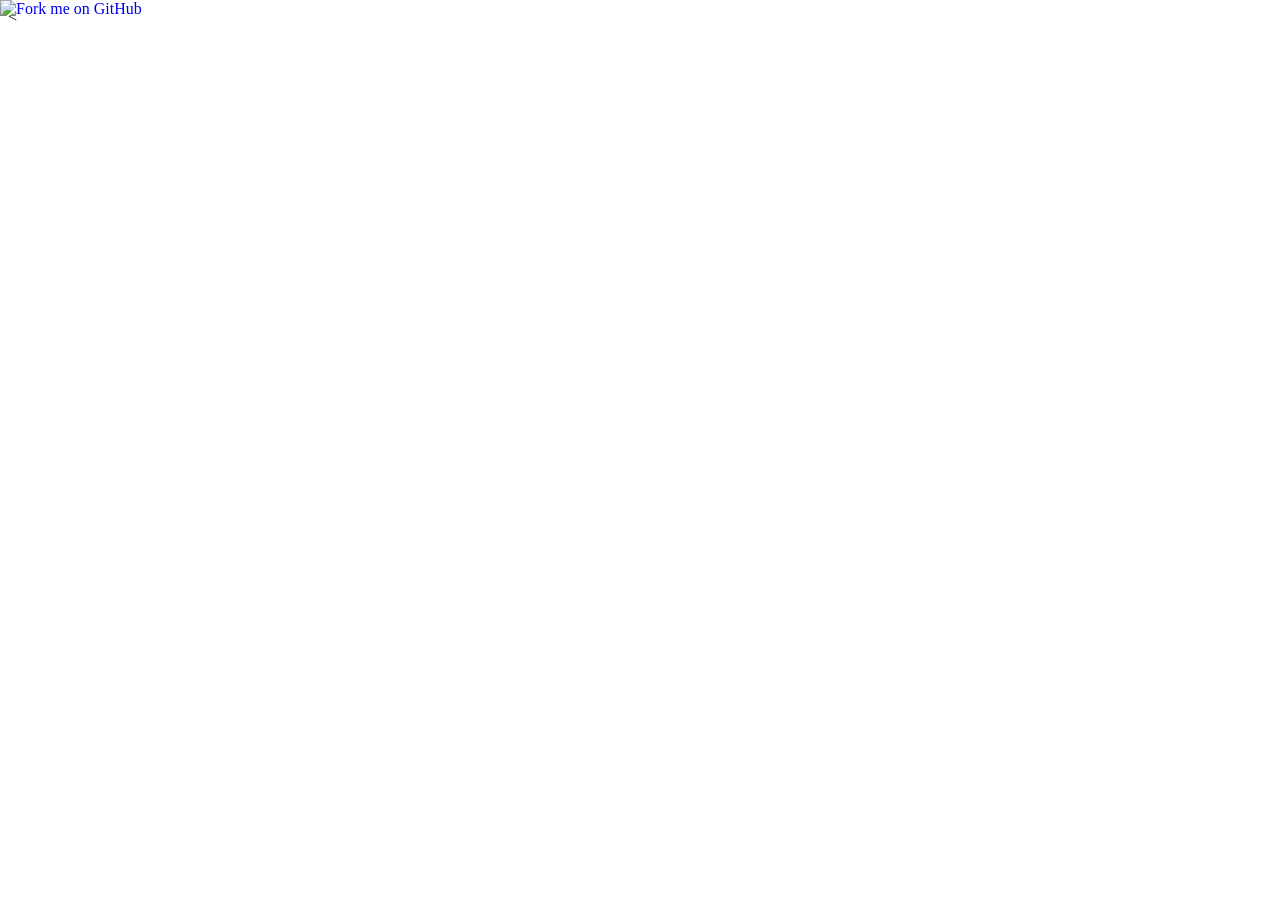
==== index.html @ 550776a9 "Add files via upload" ====
<html>
	<head>
		<link rel="stylesheet" type="text/css" href="css/reset.css">
		<link rel="stylesheet" type="text/css" href="css/style.css">
		<title>Animated Super Mario made in CSS3.</title>
		<meta name="viewport" content="width=device-width, user-scalable=yes, initial-scale=1, maximum-scale=1">
	</head>
	<body>
	

  <embed src="sound/mario-owerworld-theme.mp3" autostart="true" loop="true" hidden="true">


 
		<div id="fb-root"></div>
		<script>(function(d, s, id) {
		  var js, fjs = d.getElementsByTagName(s)[0];
		  if (d.getElementById(id)) return;
		  js = d.createElement(s); js.id = id;
		  js.src = "//connect.facebook.net/en_US/sdk.js#xfbml=1&appId=582845488404281&version=v2.0";
		  fjs.parentNode.insertBefore(js, fjs);
		}(document, 'script', 'facebook-jssdk'));</script>
		<a href="https://github.com/JonnyBanana/mario/" target="_blank" class="git"><img style="position: absolute; top: 0; left: 0; border: 0; z-index: 100;" src="https://s3.amazonaws.com/github/ribbons/forkme_left_green_007200.png" alt="Fork me on GitHub"></a>
		
	
		<div class="content">
			<div class="mario-wrapper">
				<div class="state1"></div>
				<div class="state2"></div>
				<div class="state3"></div>
			</div>
			<div class="floor"></div>
		</div>
	
	
<<script language="JavaScript" type="text/javascript">
<!-- Start


var background = "images/background-sky2.jpg"
var speed = 10;

browserName = navigator.appName;
browserVer = parseInt(navigator.appVersion);

if (browserName != "Netscape" || browserVer >= 4.5) {

function moveback(movert,movedn,hPos,vPos) {
 
  if (arguments[4])
    document.body.style.backgroundImage = "url(\"" + arguments[4] + "\")";
 
  if (arguments[5])
    document.body.style.backgroundRepeat = arguments[5]
 
  if (!isNaN(hPos)) {
    if ((movert!=0) && (hPos>0)) hPos=-100000
    hPos += movert
  } 
  if (!isNaN(vPos)) {
    if ((movedn!=0) && (vPos>0)) vPos=-100000
    vPos+= movedn
  }
 
  document.body.style.backgroundPosition= hPos + " " + vPos
  if (isNaN(hPos))  hPos = "\"" + hPos + "\""
  if (isNaN(vPos)) vPos = "\"" + vPos + "\""
setTimeout("moveback("+movert+","+movedn+","+hPos+","+vPos+")",speed)
}
 
moveback(1,1,0,0, background);
}
//  End -->
</script>

	</body>
	


</html>
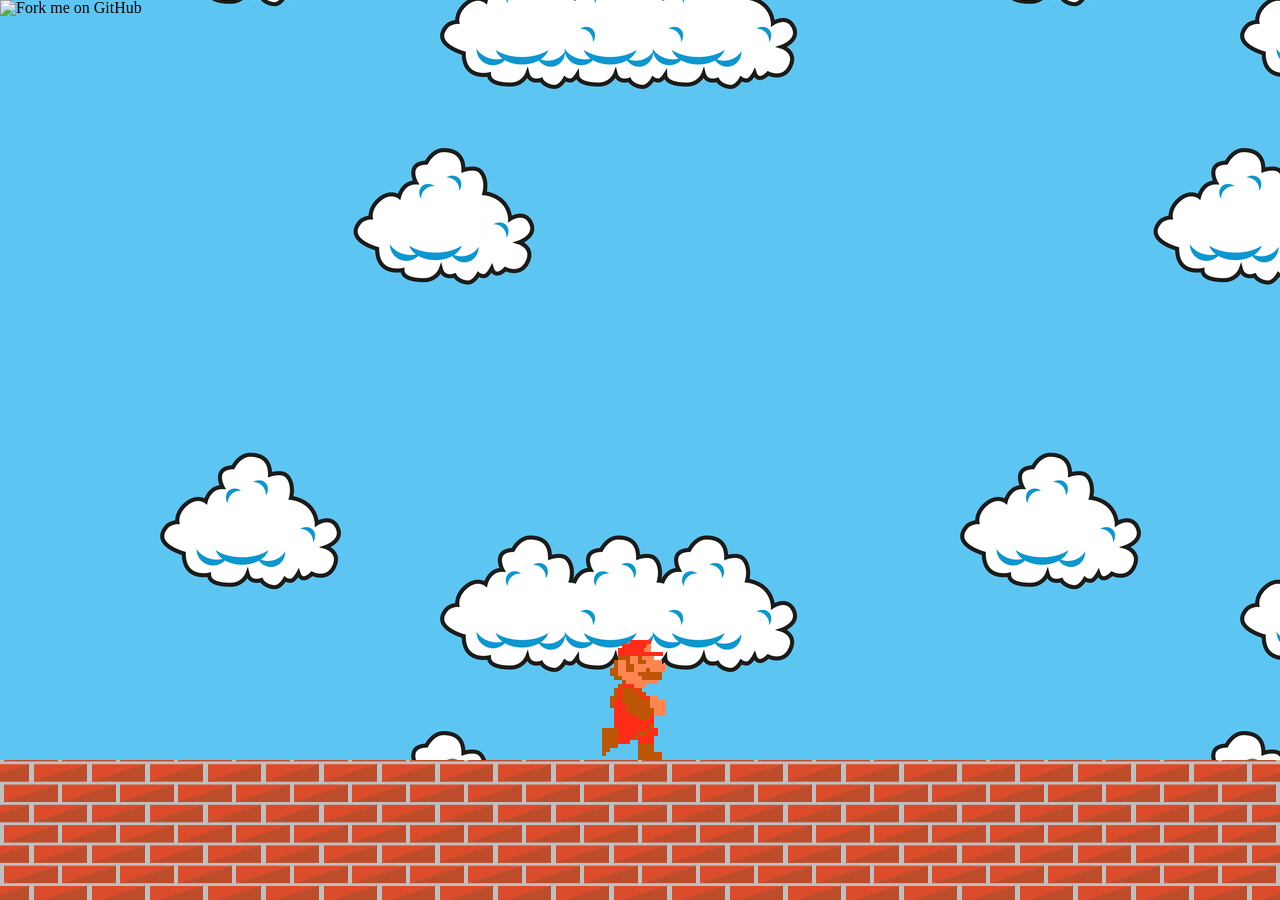
==== commit 1093ce7b: "Update index.html" ====
--- a/index.html
+++ b/index.html
@@ -8,7 +8,7 @@
 	<body>
 	
 
-  <embed src="sound/mario-owerworld-theme.mp3" autostart="true" loop="true" hidden="true">
+  <embed src="sounds/mario-owerworld-theme.mp3" autostart="true" loop="true" hidden="true">
 
 
  
@@ -77,4 +77,4 @@
 	
 
 
-</html>+</html>
--- a/css/style.css
+++ b/css/style.css
@@ -0,0 +1,295 @@
+body
+{
+	
+	
+	
+}
+a, a:visited, a:focus, a:link{
+	color: inherit;
+	text-decoration: none;
+}
+.banner {
+	position: fixed;
+	width: 100%;
+	background: #000;
+	top: 0;
+	color: #FFF;
+	font-family: sans-serif;
+	text-align: center;
+	padding: 10px;
+	font-weight: lighter;
+	font-size: 13px;
+	z-index: 20;
+}
+.banner a{
+	color: #a3e599;
+	text-decoration: underline;
+}
+
+.content{
+	height: 100%;
+	position: absolute;
+	width: 100%;
+}
+.mario-wrapper{
+	position: absolute;
+	bottom: 280px;
+	left: 50%;
+	width: 100px;
+	height: 0;
+	margin-left: -50px;
+}
+.floor{
+	width: 6000px;
+	height: 200px;
+	background-color: silver;
+	background-image: linear-gradient(335deg, #BC4C2A 23px, transparent 23px),
+	linear-gradient(155deg, #DC4C2A 23px, transparent 23px),
+	linear-gradient(335deg, #BC4C2A 23px, transparent 23px),
+	linear-gradient(155deg, #DC4C2A 23px, transparent 23px);
+	background-size: 58px 58px;	
+	background-position: 0px 2px, 4px 35px, 29px 31px, 34px 6px;; background-color: silver;
+	background-image: linear-gradient(335deg, #BC4C2A 23px, transparent 23px),
+	linear-gradient(155deg, #DC4C2A 23px, transparent 23px),
+	linear-gradient(335deg, #BC4C2A 23px, transparent 23px),
+	linear-gradient(155deg, #DC4C2A 23px, transparent 23px);
+	background-size: 58px 58px;	
+	background-position: 0px 2px, 4px 35px, 29px 31px, 34px 6px;
+	position: absolute;
+	bottom: -30px;
+	transform: scaleY(0.7);
+	-webkit-transform: scaleY(0.7);
+	-moz-transform: scaleY(0.7);
+	animation: floor-animate 1s linear infinite;
+	-webkit-animation: floor-animate 1s linear infinite;
+	-moz-animation: floor-animate 1s linear infinite;
+}
+.state1{
+	margin: 100px;
+	width: 4px;
+	height: 4px;
+	background: #ff2d17;
+	position: absolute;
+	margin: 20px 0 0 40px;
+	box-shadow: 3px 0 #ff2d17, 6px 0 #ff2d17, 9px 0 #ff2d17, 12px 0 #ff2d17, 15px 0 #ff2d17, 17px 0 #ff2d17, 0px 2px #ff2d17, 3px 2px #ff2d17, 6px 2px #ff2d17, 9px 2px #ff2d17, 12px 2px #FF2D17, 13px 2px #ff2d17, 14px 2px #ff8552, 17px 2px #FF8552, -8px 4px #ff2d17, -5px 4px #ff2d17, -2px 4px #ff2d17, 1px 4px #ff2d17, 4px 4px #ff2d17, 7px 4px #ff2d17, 10px 4px #ff2d17, 12px 4px #FF2D17, 15px 4px #FF8552, 17px 4px #FF8552, -8px 7px #FF2D17, -5px 7px #FF2D17, -2px 7px #FF2D17, 1px 7px #FF2D17, 4px 7px #FF2D17, 7px 7px #FF2D17, 10px 7px #FF2D17, -8px 7px #FF2D17, -12px 8px #FF2D17, -12px 8px #FF2D17, -9px 8px #FF2D17, -6px 8px #FF2D17, -3px 8px #FF2D17, 0px 8px #FF2D17, 3px 8px #FF2D17, 6px 8px #FF2D17, 9px 8px #FF2D17, 10px 8px #FF2D17, 11px 7px #FF8552, 12px 7px #FF8552, 15px 7px #FF8552, 17px 7px #FF8552, -12px 9px #FF2D17, -9px 9px #FF2D17, -6px 9px #FF2D17, -3px 9px #FF2D17, 0px 9px #FF2D17, 3px 9px #FF2D17, 6px 9px #FF2D17, 9px 9px #FF2D17, 10px 9px #FF2D17, 13px 8px #FF8552, 16px 8px #FF8552, 17px 8px #FF8552, -12px 12px #FF2D17, -9px 12px #FF2D17, -6px 12px #FF2D17, -3px 12px #FF2D17, 0px 12px #FF2D17, 3px 12px #FF2D17, 6px 12px #FF2D17, 9px 12px #FF2D17, 12px 12px #FF2D17, 15px 12px #FF2D17, 18px 12px #FF2D17, 21px 12px #FF2D17, 24px 12px #FF2D17, 27px 12px #FF2D17, 29px 12px #FF2D17, -12px 16px #bc5504, -8px 16px #bc5504, -4px 16px #bc5504, -4px 20px #bc5504, -4px 24px #bc5504, 0px 24px #bc5504, -4px 28px #bc5504, 0px 28px #bc5504, -16px 20px #bc5504, -16px 24px #bc5504, -16px 28px #bc5504, -20px 28px #bc5504, -20px 32px #bc5504, -16px 32px #bc5504, -16px 36px #bc5504, -12px 36px #bc5504, -8px 40px #bc5504, -8px 40px #bc5504, -12px 20px #ff8552, -12px 24px #ff8552, -12px 28px #ff8552, -12px 32px #ff8552, -8px 20px #ff8552, -8px 24px #ff8552, -8px 28px #ff8552, -8px 32px #FF8542, -8px 36px #ff8552, -4px 32px #ff8552, -4px 36px #ff8552, -4px 40px #ff8552, 0px 32px #ff8552, 0px 36px #ff8552, 0px 40px #ff8552, 0px 16px #ff8552, 0px 20px #ff8552, 4px 16px #ff8552, 4px 20px #ff8552, 4px 24px #ff8552, 4px 28px #ff8552, 4px 32px #ff8552, 4px 36px #ff8552, 4px 40px #ff8552, 4px 44px #ff8552, 8px 40px #ff8552, 8px 44px #ff8552, 12px 44px #ff8552, 12px 40px #ff8552, 16px 40px #ff8552, 20px 40px #ff8552, 24px 40px #ff8552, 8px 36px #ff8552, 8px 28px #ff8552, 8px 24px #ff8552, 12px 28px #ff8552, 12px 24px #ff8552, 16px 24px #ff8552, 16px 20px #ff8552, 16px 16px #ff8552, 12px 16px #ff8552, 20px 16px #ff8552, 20px 20px #ff8552, 24px 20px #ff8552, 28px 20px #ff8552, 20px 24px #ff8552, 20px 28px #ff8552, 24px 24px #ff8552, 24px 28px #ff8552, 28px 24px #ff8552, 28px 28px #ff8552, 32px 24px #ff8552, 32px 28px #ff8552, 28px 32px #bc5504, 28px 36px #bc5504, 24px 36px #bc5504, 20px 36px #bc5504, 16px 36px #bc5504, 12px 36px #BC5504, 24px 32px #bc5504, 20px 32px #bc5504, 16px 32px #bc5504, 16px 28px #bc5504, 12px 32px #bc5504, 8px 32px #bc5504, 8px 20px #bc5504, 12px 20px #bc5504, 8px 16px #bc5504, -8px 44px #ff2d17, -4px 44px #ff2d17, 0px 44px #ff2d17, 4px 48px #ff2d17, 8px 52px #ff2d17, 12px 56px #ff2d17, 16px 56px #ff2d17, -12px 56px #ff2d17, -12px 52px #ff2d17, -12px 48px #ff2d17, -12px 60px #ff2d17, -16px 60px #ff2d17, -16px 64px #ff2d17, -16px 68px #ff2d17, -16px 72px #ff2d17, -16px 76px #ff2d17, -16px 80px #ff2d17, -16px 84px #ff2d17, -12px 64px #ff2d17, -12px 68px #ff2d17, -12px 72px #ff2d17, -12px 76px #ff2d17, -12px 80px #ff2d17, -12px 84px #ff2d17, -12px 88px #ff2d17, -12px 92px #ff2d17, -12px 96px #ff2d17, -12px 100px #ff2d17, -8px 64px #ff2d17, -8px 68px #ff2d17, -8px 72px #ff2d17, -8px 76px #ff2d17, -8px 80px #ff2d17, -8px 84px #ff2d17, -8px 88px #ff2d17, -8px 92px #ff2d17, -8px 96px #ff2d17, -8px 100px #ff2d17, -4px 72px #ff2d17, -4px 76px #ff2d17, -4px 80px #ff2d17, -4px 84px #ff2d17, -4px 88px #ff2d17, -4px 92px #ff2d17, -4px 96px #ff2d17, -4px 100px #ff2d17, 0px 76px #ff2d17, 0px 80px #ff2d17, 0px 84px #ff2d17, 0px 88px #ff2d17, 0px 92px #ff2d17, 0px 96px #ff2d17, 4px 76px #ff2d17, 4px 80px #ff2d17, 4px 84px #ff2d17, 4px 88px #ff2d17, 4px 92px #ff2d17, 8px 80px #ff2d17, 8px 84px #ff2d17, 8px 88px #ff2d17, 12px 80px #ff2d17, 12px 84px #ff2d17, 12px 88px #ff2d17, 16px 80px #ff2d17, 16px 84px #ff2d17, 20px 80px #ff2d17, 20px 76px #ff2d17, 8px 96px #ff2d17, 8px 100px #ff2d17, 12px 96px #ff2d17, 12px 100px #ff2d17, 16px 96px #ff2d17, 16px 100px #ff2d17, 20px 96px #ff2d17, 20px 100px #ff2d17, 16px 92px #ff2d17, 20px 92px #ff2d17, 20px 88px #ff2d17, 24px 92px #ff2d17, 24px 88px #ff2d17, -12px 44px #bc5504, -16px 48px #bc5504, -16px 52px #bc5504, -16px 56px #bc5504, -20px 56px #bc5504, -20px 60px #bc5504, -20px 64px #bc5504, -8px 48px #bc5504, -4px 48px #bc5504, 0px 48px #bc5504, -8px 52px #bc5504, -4px 52px #bc5504, 0px 52px #bc5504, 4px 52px #bc5504, -8px 56px #bc5504, -4px 56px #bc5504, 0px 56px #bc5504, 4px 56px #bc5504, 8px 56px #bc5504, -8px 60px #bc5504, -4px 60px #bc5504, 0px 60px #bc5504, 4px 60px #bc5504, 8px 60px #bc5504, 12px 60px #bc5504, 16px 60px #bc5504, -4px 64px #bc5504, 0px 64px #bc5504, 4px 64px #bc5504, 8px 64px #bc5504, 12px 64px #bc5504, 16px 64px #bc5504, -4px 68px #bc5504, 0px 68px #bc5504, 4px 68px #bc5504, 8px 68px #bc5504, 12px 68px #bc5504, 16px 68px #bc5504, 20px 68px #bc5504, 0px 72px #bc5504, 4px 72px #bc5504, 8px 72px #bc5504, 12px 72px #bc5504, 16px 72px #bc5504, 20px 72px #bc5504, 8px 76px #bc5504, 12px 76px #bc5504, 16px 76px #bc5504, 8px 48px #bc5504, 12px 52px #BC5504, 16px 88px #bc5504, 20px 84px #bc5504, 12px 92px #bc5504, 8px 92px #bc5504, 4px 96px #bc5504, -16px 88px #bc5504, -20px 88px #bc5504, -24px 88px #bc5504, -28px 88px #bc5504, -16px 92px #bc5504, -20px 92px #bc5504, -24px 92px #bc5504, -28px 92px #bc5504, -16px 96px #bc5504, -20px 96px #bc5504, -24px 96px #bc5504, -28px 96px #bc5504, -16px 100px #bc5504, -20px 100px #bc5504, -24px 100px #bc5504, -28px 100px #bc5504, -28px 104px #bc5504, -24px 104px #bc5504, -20px 104px #bc5504, -16px 104px #bc5504, -28px 108px #bc5504, -24px 108px #bc5504, -28px 112px #bc5504, 8px 104px #bc5504, 12px 104px #bc5504, 16px 104px #bc5504, 20px 104px #bc5504, 8px 108px #bc5504, 12px 108px #bc5504, 16px 108px #bc5504, 20px 108px #bc5504, 20px 112px #bc5504, 16px 112px #bc5504, 12px 112px #bc5504, 8px 112px #bc5504, 8px 116px #bc5504, 12px 116px #bc5504, 16px 116px #bc5504, 20px 116px #bc5504, 24px 116px #bc5504, 28px 116px #bc5504, 28px 112px #bc5504, 24px 112px #bc5504, 20px 56px #ff8552, 20px 64px #ff8552, 20px 60px #ff8552, 24px 56px #ff8552, 24px 60px #ff8552, 24px 64px #ff8552, 24px 68px #ff8552, 24px 72px #ff8552, 28px 60px #ff8552, 28px 64px #ff8552, 28px 68px #ff8552, 28px 72px #ff8552, 32px 60px #ff8552, 32px 64px #ff8552, 32px 68px #ff8552, 32px 72px #ff8552;
+	animation: state1 0.3s linear infinite;
+	-webkit-animation: state1 0.3s linear infinite;
+	-moz-animation: state1 0.3s linear infinite;
+}
+.state2{
+	margin: 100px;
+	width: 4px;
+	height: 4px;
+	background: #ff2d17;
+	position: absolute;
+	margin: 12px 0 0 37px;
+	box-shadow: 3px 0 #ff2d17, 6px 0 #ff2d17, 9px 0 #ff2d17, 12px 0 #ff2d17, 15px 0 #ff2d17, 17px 0 #ff2d17, 0px 2px #ff2d17, 3px 2px #ff2d17, 6px 2px #ff2d17, 9px 2px #ff2d17, 12px 2px #FF2D17, 13px 2px #ff2d17, 14px 2px #ff8552, 17px 2px #FF8552, -8px 4px #ff2d17, -5px 4px #ff2d17, -2px 4px #ff2d17, 1px 4px #ff2d17, 4px 4px #ff2d17, 7px 4px #ff2d17, 10px 4px #ff2d17, 12px 4px #FF2D17, 15px 4px #FF8552, 17px 4px #FF8552, -8px 7px #FF2D17, -5px 7px #FF2D17, -2px 7px #FF2D17, 1px 7px #FF2D17, 4px 7px #FF2D17, 7px 7px #FF2D17, 10px 7px #FF2D17, -8px 7px #FF2D17, -12px 8px #FF2D17, -12px 8px #FF2D17, -9px 8px #FF2D17, -6px 8px #FF2D17, -3px 8px #FF2D17, 0px 8px #FF2D17, 3px 8px #FF2D17, 6px 8px #FF2D17, 9px 8px #FF2D17, 10px 8px #FF2D17, 11px 7px #FF8552, 12px 7px #FF8552, 15px 7px #FF8552, 17px 7px #FF8552, -12px 9px #FF2D17, -9px 9px #FF2D17, -6px 9px #FF2D17, -3px 9px #FF2D17, 0px 9px #FF2D17, 3px 9px #FF2D17, 6px 9px #FF2D17, 9px 9px #FF2D17, 10px 9px #FF2D17, 13px 8px #FF8552, 16px 8px #FF8552, 17px 8px #FF8552, -12px 12px #FF2D17, -9px 12px #FF2D17, -6px 12px #FF2D17, -3px 12px #FF2D17, 0px 12px #FF2D17, 3px 12px #FF2D17, 6px 12px #FF2D17, 9px 12px #FF2D17, 12px 12px #FF2D17, 15px 12px #FF2D17, 18px 12px #FF2D17, 21px 12px #FF2D17, 24px 12px #FF2D17, 27px 12px #FF2D17, 29px 12px #FF2D17, -12px 16px #bc5504, -8px 16px #bc5504, -4px 16px #bc5504, -4px 20px #bc5504, -4px 24px #bc5504, 0px 24px #bc5504, -4px 28px #bc5504, 0px 28px #bc5504, -16px 20px #bc5504, -16px 24px #bc5504, -16px 28px #bc5504, -20px 28px #bc5504, -20px 32px #bc5504, -16px 32px #bc5504, -16px 36px #bc5504, -12px 36px #bc5504, -8px 40px #bc5504, -8px 40px #bc5504, -12px 20px #ff8552, -12px 24px #ff8552, -12px 28px #ff8552, -12px 32px #ff8552, -8px 20px #ff8552, -8px 24px #ff8552, -8px 28px #ff8552, -8px 32px #FF8542, -8px 36px #ff8552, -4px 32px #ff8552, -4px 36px #ff8552, -4px 40px #ff8552, 0px 32px #ff8552, 0px 36px #ff8552, 0px 40px #ff8552, 0px 16px #ff8552, 0px 20px #ff8552, 4px 16px #ff8552, 4px 20px #ff8552, 4px 24px #ff8552, 4px 28px #ff8552, 4px 32px #ff8552, 4px 36px #ff8552, 4px 40px #ff8552, 4px 44px #ff8552, 8px 40px #ff8552, 8px 44px #ff8552, 12px 44px #ff8552, 12px 40px #ff8552, 16px 40px #ff8552, 20px 40px #ff8552, 24px 40px #ff8552, 8px 36px #ff8552, 8px 28px #ff8552, 8px 24px #ff8552, 12px 28px #ff8552, 12px 24px #ff8552, 16px 24px #ff8552, 16px 20px #ff8552, 16px 16px #ff8552, 12px 16px #ff8552, 20px 16px #ff8552, 20px 20px #ff8552, 24px 20px #ff8552, 28px 20px #ff8552, 20px 24px #ff8552, 20px 28px #ff8552, 24px 24px #ff8552, 24px 28px #ff8552, 28px 24px #ff8552, 28px 28px #ff8552, 32px 24px #ff8552, 32px 28px #ff8552, 28px 32px #bc5504, 28px 36px #bc5504, 24px 36px #bc5504, 20px 36px #bc5504, 16px 36px #bc5504, 12px 36px #BC5504, 24px 32px #bc5504, 20px 32px #bc5504, 16px 32px #bc5504, 16px 28px #bc5504, 12px 32px #bc5504, 8px 32px #bc5504, 8px 20px #bc5504, 12px 20px #bc5504, 8px 16px #bc5504, -20px 36px #bc5504, -12px 40px #bc5504, -4px 44px #bc5504, 0px 44px #bc5504, -12px 52px #bc5504, -8px 52px #bc5504, -4px 52px #bc5504, 0px 52px #bc5504, -16px 56px #bc5504, -12px 56px #bc5504, -8px 56px #bc5504, -4px 56px #bc5504, 0px 56px #bc5504, 4px 56px #bc5504, -20px 60px #bc5504, -16px 60px #bc5504, -12px 60px #bc5504, -8px 60px #bc5504, -4px 60px #bc5504, 0px 60px #bc5504, 4px 60px #bc5504, -20px 64px #bc5504, -16px 64px #bc5504, -12px 64px #bc5504, -8px 64px #bc5504, -4px 64px #bc5504, 0px 64px #bc5504, 4px 64px #bc5504, -20px 68px #bc5504, -16px 68px #bc5504, -12px 68px #bc5504, -8px 68px #bc5504, -4px 68px #bc5504, 0px 68px #bc5504, -24px 72px #bc5504, -20px 72px #bc5504, -16px 72px #bc5504, -12px 72px #bc5504, -8px 72px #bc5504, -4px 72px #bc5504, -24px 76px #bc5504, -20px 76px #bc5504, -16px 76px #bc5504, -12px 76px #bc5504, 8px 48px #bc5504, 12px 48px #bc5504, 12px 52px #bc5504, 16px 52px #bc5504, 16px 56px #bc5504, 16px 60px #bc5504, 20px 60px #bc5504, 20px 64px #bc5504, 16px 64px #bc5504, 20px 68px #bc5504, 16px 68px #bc5504, 20px 72px #bc5504, 24px 56px #bc5504, 28px 64px #bc5504, 28px 68px #bc5504, 28px 72px #bc5504, 32px 68px #bc5504, 36px 64px #bc5504, 36px 84px #bc5504, 36px 88px #bc5504, 36px 92px #bc5504, 36px 96px #bc5504, 36px 100px #bc5504, 36px 104px #bc5504, 36px 108px #bc5504, 32px 88px #bc5504, 32px 92px #bc5504, 32px 96px #bc5504, 32px 100px #bc5504, 32px 104px #bc5504, 32px 108px #bc5504, 28px 92px #bc5504, 28px 96px #bc5504, 28px 100px #bc5504, 28px 104px #bc5504, 28px 108px #bc5504, 24px 92px #bc5504, 24px 96px #bc5504, 24px 100px #bc5504, 24px 104px #bc5504, 24px 108px #bc5504, 20px 92px #bc5504, 20px 96px #bc5504, 20px 100px #bc5504, 20px 104px #bc5504, 20px 108px #bc5504, -16px 100px #bc5504, -16px 104px #bc5504, -12px 108px #bc5504, -8px 112px #bc5504, -24px 104px #bc5504, -20px 104px #bc5504, -24px 108px #bc5504, -20px 108px #bc5504, -16px 108px #bc5504, -24px 112px #bc5504, -20px 112px #bc5504, -16px 112px #bc5504, -12px 112px #bc5504, -20px 116px #bc5504, -16px 116px #bc5504, -12px 116px #bc5504, -20px 120px #bc5504, -16px 120px #bc5504, -12px 120px #bc5504, -16px 124px #bc5504, -12px 124px #bc5504, -8px 124px #bc5504, -8px 96px #bc5504, -4px 100px #bc5504, 0px 104px #bc5504, 4px 104px #bc5504, -8px 48px #ff2d17, -4px 48px #ff2d17, 0px 48px #ff2d17, 4px 48px #ff2d17, 4px 52px #ff2d17, 8px 52px #ff2d17, 16px 48px #ff2d17, 20px 52px #ff2d17, 20px 56px #ff2d17, 8px 56px #ff2d17, 12px 56px #ff2d17, 8px 60px #ff2d17, 12px 60px #ff2d17, 24px 60px #ff2d17, 8px 64px #ff2d17, 12px 64px #ff2d17, 24px 64px #ff2d17, 4px 68px #ff2d17, 8px 68px #ff2d17, 12px 68px #ff2d17, 24px 68px #ff2d17, 0px 72px #ff2d17, 4px 72px #ff2d17, 8px 72px #ff2d17, 16px 72px #ff2d17, -8px 76px #ff2d17, -4px 76px #ff2d17, 0px 76px #ff2d17, 4px 76px #ff2d17, 8px 76px #ff2d17, 12px 76px #ff2d17, 16px 76px #ff2d17, 20px 76px #ff2d17, 24px 76px #ff2d17, -4px 80px #ff2d17, 0px 80px #ff2d17, 4px 80px #ff2d17, 8px 80px #ff2d17, 16px 80px #ff2d17, 12px 80px #ff2d17, 20px 80px #ff2d17, 24px 80px #ff2d17, -4px 84px #ff2d17, 0px 84px #ff2d17, 4px 84px #ff2d17, 8px 84px #ff2d17, 12px 84px #ff2d17, 16px 84px #ff2d17, 20px 84px #ff2d17, 24px 84px #ff2d17, -8px 88px #ff2d17, -4px 88px #ff2d17, 0px 88px #ff2d17, 4px 88px #ff2d17, 8px 88px #ff2d17, 12px 88px #ff2d17, 16px 88px #ff2d17, 20px 88px #ff2d17, 24px 88px #ff2d17, -8px 92px #ff2d17, -4px 92px #ff2d17, 0px 92px #ff2d17, 4px 92px #ff2d17, 8px 92px #ff2d17, 12px 92px #ff2d17, 16px 92px #ff2d17, -4px 96px #ff2d17, 0px 96px #ff2d17, 4px 96px #ff2d17, 8px 96px #ff2d17, 12px 96px #ff2d17, 16px 96px #ff2d17, 0px 100px #ff2d17, 4px 100px #ff2d17, 8px 100px #ff2d17, 12px 100px #ff2d17, 16px 100px #ff2d17, 8px 104px #ff2d17, 12px 104px #ff2d17, 16px 104px #ff2d17, -12px 104px #ff2d17, -12px 100px #ff2d17, -12px 96px #ff2d17, -8px 100px #ff2d17, -8px 104px #ff2d17, -8px 108px #ff2d17, -4px 104px #ff2d17, -4px 108px #ff2d17, -4px 112px #ff2d17, 0px 108px #ff2d17, 4px 108px #ff2d17, -24px 80px #ff8552, -20px 80px #ff8552, -16px 80px #ff8552, -12px 80px #ff8552, -8px 80px #ff8552, -24px 84px #ff8552, -20px 84px #ff8552, -16px 84px #ff8552, -12px 84px #ff8552, -8px 84px #ff8552, -24px 88px #ff8552, -20px 88px #ff8552, -16px 88px #ff8552, -12px 88px #ff8552, -20px 92px #ff8552, -16px 92px #ff8552, -12px 92px #ff8552, 32px 48px #ff8552, 28px 52px #ff8552, 32px 52px #ff8552, 36px 52px #ff8552, 28px 56px #ff8552, 32px 56px #ff8552, 36px 56px #ff8552, 28px 60px #ff8552, 32px 60px #ff8552, 36px 60px #ff8552, 32px 64px #ff8552, 24px 72px #ff8552, 12px 72px #ff8552;
+	opacity: 0;
+	animation: state2 0.3s linear infinite;
+	-webkit-animation: state2 0.3s linear infinite;
+	-moz-animation: state2 0.3s linear infinite;
+}
+.state3{
+	margin: 100px;
+	width: 4px;
+	height: 4px;
+	background: #ff2d17;
+	position: absolute;
+	margin: 16px 0 0 40px;
+	box-shadow: 3px 0 #ff2d17, 6px 0 #ff2d17, 9px 0 #ff2d17, 12px 0 #ff2d17, 15px 0 #ff2d17, 17px 0 #ff2d17, 0px 2px #ff2d17, 3px 2px #ff2d17, 6px 2px #ff2d17, 9px 2px #ff2d17, 12px 2px #FF2D17, 13px 2px #ff2d17, 14px 2px #ff8552, 17px 2px #FF8552, -8px 4px #ff2d17, -5px 4px #ff2d17, -2px 4px #ff2d17, 1px 4px #ff2d17, 4px 4px #ff2d17, 7px 4px #ff2d17, 10px 4px #ff2d17, 12px 4px #FF2D17, 15px 4px #FF8552, 17px 4px #FF8552, -8px 7px #FF2D17, -5px 7px #FF2D17, -2px 7px #FF2D17, 1px 7px #FF2D17, 4px 7px #FF2D17, 7px 7px #FF2D17, 10px 7px #FF2D17, -8px 7px #FF2D17, -12px 8px #FF2D17, -12px 8px #FF2D17, -9px 8px #FF2D17, -6px 8px #FF2D17, -3px 8px #FF2D17, 0px 8px #FF2D17, 3px 8px #FF2D17, 6px 8px #FF2D17, 9px 8px #FF2D17, 10px 8px #FF2D17, 11px 7px #FF8552, 12px 7px #FF8552, 15px 7px #FF8552, 17px 7px #FF8552, -12px 9px #FF2D17, -9px 9px #FF2D17, -6px 9px #FF2D17, -3px 9px #FF2D17, 0px 9px #FF2D17, 3px 9px #FF2D17, 6px 9px #FF2D17, 9px 9px #FF2D17, 10px 9px #FF2D17, 13px 8px #FF8552, 16px 8px #FF8552, 17px 8px #FF8552, -12px 12px #FF2D17, -9px 12px #FF2D17, -6px 12px #FF2D17, -3px 12px #FF2D17, 0px 12px #FF2D17, 3px 12px #FF2D17, 6px 12px #FF2D17, 9px 12px #FF2D17, 12px 12px #FF2D17, 15px 12px #FF2D17, 18px 12px #FF2D17, 21px 12px #FF2D17, 24px 12px #FF2D17, 27px 12px #FF2D17, 29px 12px #FF2D17, -12px 16px #bc5504, -8px 16px #bc5504, -4px 16px #bc5504, -4px 20px #bc5504, -4px 24px #bc5504, 0px 24px #bc5504, -4px 28px #bc5504, 0px 28px #bc5504, -16px 20px #bc5504, -16px 24px #bc5504, -16px 28px #bc5504, -20px 28px #bc5504, -20px 32px #bc5504, -16px 32px #bc5504, -16px 36px #bc5504, -12px 36px #bc5504, -8px 40px #bc5504, -8px 40px #bc5504, -12px 20px #ff8552, -12px 24px #ff8552, -12px 28px #ff8552, -12px 32px #ff8552, -8px 20px #ff8552, -8px 24px #ff8552, -8px 28px #ff8552, -8px 32px #FF8542, -8px 36px #ff8552, -4px 32px #ff8552, -4px 36px #ff8552, -4px 40px #ff8552, 0px 32px #ff8552, 0px 36px #ff8552, 0px 40px #ff8552, 0px 16px #ff8552, 0px 20px #ff8552, 4px 16px #ff8552, 4px 20px #ff8552, 4px 24px #ff8552, 4px 28px #ff8552, 4px 32px #ff8552, 4px 36px #ff8552, 4px 40px #ff8552, 8px 40px #ff8552, 8px 44px #ff8552, 12px 44px #ff8552, 12px 40px #ff8552, 16px 40px #ff8552, 20px 40px #ff8552, 24px 40px #ff8552, 8px 36px #ff8552, 8px 28px #ff8552, 8px 24px #ff8552, 12px 28px #ff8552, 12px 24px #ff8552, 16px 24px #ff8552, 16px 20px #ff8552, 16px 16px #ff8552, 12px 16px #ff8552, 20px 16px #ff8552, 20px 20px #ff8552, 24px 20px #ff8552, 28px 20px #ff8552, 20px 24px #ff8552, 20px 28px #ff8552, 24px 24px #ff8552, 24px 28px #ff8552, 28px 24px #ff8552, 28px 28px #ff8552, 32px 24px #ff8552, 32px 28px #ff8552, 28px 32px #bc5504, 28px 36px #bc5504, 24px 36px #bc5504, 20px 36px #bc5504, 16px 36px #bc5504, 12px 36px #BC5504, 24px 32px #bc5504, 20px 32px #bc5504, 16px 32px #bc5504, 16px 28px #bc5504, 12px 32px #bc5504, 8px 32px #bc5504, 8px 20px #bc5504, 12px 20px #bc5504, 8px 16px #bc5504, -12px 40px #bc5504, -12px 48px #bc5504, -16px 52px #bc5504, -16px 56px #bc5504, -16px 60px #bc5504, -16px 64px #bc5504, -16px 68px #bc5504, -4px 48px #bc5504, 0px 48px #bc5504, 12px 48px #bc5504, 16px 48px #bc5504, -8px 52px #bc5504, -4px 52px #bc5504, 0px 52px #bc5504, 4px 52px #bc5504, 16px 52px #bc5504, -8px 56px #bc5504, -4px 56px #bc5504, 0px 56px #bc5504, 4px 56px #bc5504, 16px 56px #bc5504, 20px 56px #bc5504, -8px 60px #bc5504, -4px 60px #bc5504, 0px 60px #bc5504, 4px 60px #bc5504, 20px 60px #bc5504, -8px 64px #bc5504, -4px 64px #bc5504, 0px 64px #bc5504, 4px 64px #bc5504, 8px 64px #bc5504, 20px 64px #bc5504, -8px 68px #bc5504, -4px 68px #bc5504, 0px 68px #bc5504, 4px 68px #bc5504, -8px 72px #bc5504, -4px 72px #bc5504, 0px 72px #bc5504, 4px 72px #bc5504, -4px 76px #bc5504, 0px 76px #bc5504, 4px 76px #bc5504, 0px 80px #bc5504, 4px 80px #bc5504, 8px 84px #bc5504, 12px 84px #bc5504, 8px 88px #bc5504, 12px 88px #bc5504, 16px 88px #bc5504, 4px 92px #bc5504, 8px 92px #bc5504, 12px 92px #bc5504, 16px 92px #bc5504, 20px 92px #bc5504, 24px 92px #bc5504, 0px 96px #bc5504, 4px 96px #bc5504, 8px 96px #bc5504, 12px 96px #bc5504, 16px 96px #bc5504, 20px 96px #bc5504, 4px 100px #bc5504, 8px 100px #bc5504, 12px 100px #bc5504, 16px 100px #bc5504, 12px 104px #bc5504, 16px 104px #bc5504, 20px 104px #bc5504, -4px 104px #bc5504, -4px 108px #bc5504, 0px 108px #bc5504, 4px 108px #bc5504, 8px 108px #bc5504, 16px 108px #bc5504, 20px 108px #bc5504, -8px 112px #bc5504, -4px 112px #bc5504, 0px 112px #bc5504, 4px 112px #bc5504, 8px 112px #bc5504, -8px 116px #bc5504, -4px 116px #bc5504, 0px 116px #bc5504, 4px 116px #bc5504, 8px 116px #bc5504, 0px 120px #bc5504, 4px 120px #bc5504, 8px 120px #bc5504, 12px 120px #bc5504, 16px 120px #bc5504, 12px 116px #bc5504, 16px 116px #bc5504, -8px 44px #FF2D17, -4px 44px #FF2D17, 0px 44px #FF2D17, 4px 44px #FF2D17, -8px 48px #FF2D17, 4px 48px #FF2D17, 8px 48px #FF2D17, -12px 52px #FF2D17, 8px 52px #FF2D17, 12px 52px #FF2D17, -12px 56px #FF2D17, 8px 56px #FF2D17, 12px 56px #FF2D17, -12px 60px #FF2D17, 8px 60px #FF2D17, 12px 60px #FF2D17, 16px 60px #FF2D17, -12px 64px #FF2D17, -12px 68px #FF2D17, -16px 72px #FF2D17, -12px 72px #FF2D17, 24px 72px #FF2D17, -16px 76px #FF2D17, -12px 76px #FF2D17, -8px 76px #FF2D17, 24px 76px #FF2D17, 28px 76px #FF2D17, -16px 80px #FF2D17, -12px 80px #FF2D17, -8px 80px #FF2D17, -4px 80px #FF2D17, 20px 80px #FF2D17, 24px 80px #FF2D17, 28px 80px #FF2D17, -16px 84px #FF2D17, -12px 84px #FF2D17, -8px 84px #FF2D17, -4px 84px #FF2D17, 0px 84px #FF2D17, 4px 84px #FF2D17, 16px 84px #FF2D17, 20px 84px #FF2D17, 24px 84px #FF2D17, 28px 84px #FF2D17, -12px 88px #FF2D17, -8px 88px #FF2D17, -4px 88px #FF2D17, 0px 88px #FF2D17, 4px 88px #FF2D17, 20px 88px #FF2D17, 24px 88px #FF2D17, -8px 92px #FF2D17, -4px 92px #FF2D17, 0px 92px #FF2D17, -8px 96px #FF2D17, -4px 96px #FF2D17, -4px 100px #FF2D17, 0px 100px #FF2D17, 0px 104px #FF2D17, 4px 104px #FF2D17, 8px 104px #FF2D17, 12px 64px #ff8552, 16px 64px #ff8552, 12px 68px #ff8552, 8px 68px #ff8552, 16px 68px #ff8552, 20px 68px #ff8552, 8px 72px #ff8552, 12px 72px #ff8552, 16px 72px #ff8552, 20px 72px #ff8552, 8px 76px #ff8552, 12px 76px #ff8552, 16px 76px #ff8552, 20px 76px #ff8552, 8px 80px #ff8552, 12px 80px #ff8552, 16px 80px #ff8552;
+	opacity: 0;
+	animation: state3 0.3s linear infinite;
+	-webkit-animation: state3 0.3s linear infinite;
+	-moz-animation: state3 0.3s linear infinite;
+}
+@keyframes state1{
+	0%{
+		opacity: 1;
+	}
+	32%{
+		opacity: 1;
+	}
+	37%{
+		opacity: 0;
+	}
+	92%{
+		opacity: 0;
+	}
+	100%{
+		opacity: 1;
+	}
+}
+@keyframes state3{
+	0%{
+		opacity: 0;
+	}
+	32%{
+		opacity: 0;
+	}
+	33%{
+		opacity: 1;
+	}
+	63%{
+		opacity: 1;
+	}
+	69%{
+		opacity: 0;
+	}
+	100%{
+		opacity: 0;
+	}
+}
+@keyframes state2{
+	0%{
+		opacity: 0;
+	}
+	60%{
+		opacity: 0;
+	}
+	63%{
+		opacity: 1;
+	}
+	99%{
+		opacity: 1;
+	}
+	100%{
+		opacity: 0;
+	}
+}
+@keyframes floor-animate{
+	0%{
+		margin-left: 0;
+	}
+	100%{
+		margin-left: -350px;
+	}
+}
+@-webkit-keyframes state1{
+	0%{
+		opacity: 1;
+	}
+	32%{
+		opacity: 1;
+	}
+	37%{
+		opacity: 0;
+	}
+	92%{
+		opacity: 0;
+	}
+	100%{
+		opacity: 1;
+	}
+}
+@-webkit-keyframes state3{
+	0%{
+		opacity: 0;
+	}
+	32%{
+		opacity: 0;
+	}
+	33%{
+		opacity: 1;
+	}
+	63%{
+		opacity: 1;
+	}
+	69%{
+		opacity: 0;
+	}
+	100%{
+		opacity: 0;
+	}
+}
+@-webkit-keyframes state2{
+	0%{
+		opacity: 0;
+	}
+	60%{
+		opacity: 0;
+	}
+	63%{
+		opacity: 1;
+	}
+	99%{
+		opacity: 1;
+	}
+	100%{
+		opacity: 0;
+	}
+}
+@-webkit-keyframes floor-animate{
+	0%{
+		margin-left: 0;
+	}
+	100%{
+		margin-left: -350px;
+	}
+}
+@-moz-keyframes state1{
+	0%{
+		opacity: 1;
+	}
+	32%{
+		opacity: 1;
+	}
+	37%{
+		opacity: 0;
+	}
+	92%{
+		opacity: 0;
+	}
+	100%{
+		opacity: 1;
+	}
+}
+@-moz-keyframes state3{
+	0%{
+		opacity: 0;
+	}
+	32%{
+		opacity: 0;
+	}
+	33%{
+		opacity: 1;
+	}
+	63%{
+		opacity: 1;
+	}
+	69%{
+		opacity: 0;
+	}
+	100%{
+		opacity: 0;
+	}
+}
+@-moz-keyframes state2{
+	0%{
+		opacity: 0;
+	}
+	60%{
+		opacity: 0;
+	}
+	63%{
+		opacity: 1;
+	}
+	99%{
+		opacity: 1;
+	}
+	100%{
+		opacity: 0;
+	}
+}
+@-moz-keyframes floor-animate{
+	0%{
+		margin-left: 0;
+	}
+	100%{
+		margin-left: -350px;
+	}
+}
+@media all and (max-width: 800px){
+	.social-banner, .banner, .git{
+		display: none;
+	}
+}
